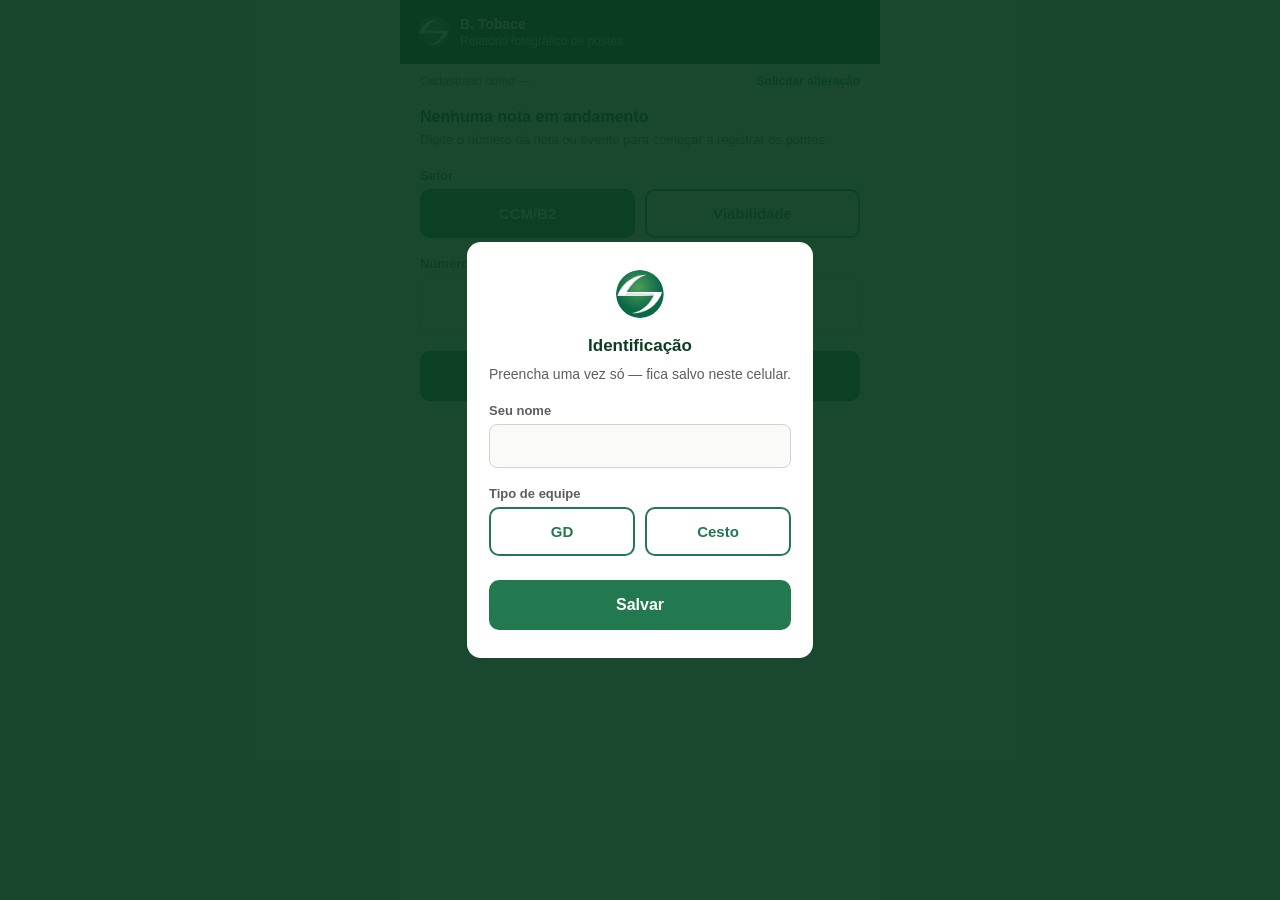
==== index.html @ ee55ce31 "Add files via upload" ====
<!DOCTYPE html>
<html lang="pt-BR">
<head>
<meta charset="UTF-8">
<meta name="viewport" content="width=device-width, initial-scale=1, maximum-scale=1, user-scalable=no, viewport-fit=cover">
<title>B. Tobace — Relatório fotográfico</title>
<link rel="manifest" href="manifest.json">
<meta name="theme-color" content="#0B3D23">
<link rel="apple-touch-icon" href="assets/icon-192.png">
<script src="https://cdnjs.cloudflare.com/ajax/libs/jspdf/2.5.1/jspdf.umd.min.js"></script>
<link rel="stylesheet" href="style.css">
</head>
<body>

<div id="app">

  <!-- SCREEN: START -->
  <div class="screen active" id="screen-start">
    <div class="header">
      <div class="brand">
        <img src="assets/logo-mark-color.png" alt="">
        <div>
          <div class="brand-name">B. Tobace</div>
          <div class="sub">Relatório fotográfico de postes</div>
        </div>
      </div>
    </div>
    <div style="padding:10px 20px 0; display:flex; justify-content:space-between; align-items:center; font-size:12px; color:var(--cinza-texto);">
      <span id="cadastro-info" style="user-select:none;">Cadastrado como —</span>
      <span id="link-solicitar-alteracao" style="color:var(--verde); font-weight:bold; cursor:pointer;">Solicitar alteração</span>
    </div>
    <div class="body-pad">
      <div id="no-session-block">
        <h1>Nenhuma nota em andamento</h1>
        <p class="hint">Digite o número da nota ou evento para começar a registrar os pontos.</p>

        <div class="field">
          <label class="field-label">Setor</label>
          <div class="row2" id="setor-toggle">
            <button type="button" class="btn-secondary setor-btn active" data-setor="medicao">CCM/B2</button>
            <button type="button" class="btn-secondary setor-btn" data-setor="viabilidade">Viabilidade</button>
          </div>
        </div>

        <div class="field">
          <label class="field-label">Número da nota / evento</label>
          <input type="tel" inputmode="numeric" id="input-nota" placeholder="Ex: 1131697">
        </div>
        <button class="btn-primary" id="btn-start-session">Iniciar sessão</button>
      </div>

      <div id="search-block" style="display:none; margin-top:22px;">
        <input type="text" id="input-search-nota" placeholder="Buscar nota..." inputmode="numeric"
          style="width:100%; border:1px solid var(--cinza-borda); border-radius:8px; padding:12px; font-size:15px; background:#fafaf8;">
      </div>

      <div id="sessions-list" style="margin-top:16px;"></div>
      <p id="no-results-msg" class="hint" style="display:none; text-align:center; margin-top:20px;">Nenhuma nota encontrada com esse número.</p>
    </div>
  </div>

  <!-- TEMPLATE: cartão de sessão (usado via JS) -->
  <template id="session-card-template">
    <div class="session-card">
      <div style="display:flex; justify-content:space-between; align-items:center; gap:10px;">
        <div>
          <div class="nota" style="font-size:16px; font-weight:bold; color:var(--verde-escuro);"></div>
          <div class="setor-tag" style="font-size:11px; font-weight:bold; color:var(--verde); text-transform:uppercase; margin-top:2px;"></div>
          <div class="count" style="font-size:12px; color:var(--cinza-texto); margin-top:2px;"></div>
        </div>
      </div>
      <div class="row2" style="margin-top:14px;">
        <button class="btn-primary btn-continuar" style="padding:12px;">Continuar</button>
        <button class="btn-secondary btn-gerar-pdf" style="padding:11px;">Gerar PDF</button>
      </div>
      <button class="btn-ghost btn-danger btn-descartar" style="margin-top:10px; font-size:13px; padding:9px;">Descartar sessão</button>
    </div>
  </template>

  <!-- SCREEN: CAMERA -->
  <div class="screen" id="screen-camera">
    <div class="setor-flag" id="cam-setor-flag">CCM/B2</div>
    <div class="cam-wrap">
      <div class="point-flag">
        <span id="cam-nota-label">Nota —</span>
        <span id="cam-point-label">Ponto —</span>
      </div>
      <video id="video" autoplay playsinline muted></video>
      <div class="cam-overlay">
        <div class="guide-box"></div>
        <div class="guide-msg">Encaixe o poste inteiro, da base ao topo</div>
        <div class="level-line-v-fixed" id="level-line-v-fixed"></div>
        <div class="level-line-v" id="level-line-v"></div>
        <div class="angle-badge" id="angle-badge">sensor indisponível</div>
      </div>
    </div>
    <div class="cam-controls">
      <button class="shutter-btn" id="btn-capture">Capturar foto</button>
      <p class="sensor-note" id="sensor-note">Leitura do sensor do celular · tolerância 85°–95°</p>
      <button class="btn-ghost" id="btn-enable-sensor" style="margin-top:10px; display:none;">Ativar sensor de nível</button>
      <button class="btn-ghost" id="btn-finish-session-cam" style="margin-top:10px;">Finalizar sessão</button>
    </div>
  </div>

  <!-- SCREEN: CONFIRM PHOTO -->
  <div class="screen" id="screen-confirm">
    <div class="confirm-img-wrap">
      <img id="confirm-img" src="" alt="">
    </div>
    <div class="body-pad" style="padding-top:16px;">
      <div class="row2">
        <button class="btn-secondary" id="btn-retake">Refazer foto</button>
        <button class="btn-primary" id="btn-accept-photo">Usar esta foto</button>
      </div>
    </div>
  </div>

  <!-- SCREEN: MORE PHOTO? -->
  <div class="screen" id="screen-more">
    <div class="header">
      <div>
        <div class="brand-name" id="more-nota-label">Nota —</div>
        <div class="sub" id="more-point-label">Ponto —</div>
      </div>
    </div>
    <div class="body-pad">
      <h1>Mais uma foto deste ponto?</h1>
      <p class="hint">Pode tirar uma segunda foto em outro ângulo do mesmo poste, se ajudar a documentar melhor.</p>
      <div class="row2">
        <button class="btn-primary" id="btn-more-yes">Sim, outro ângulo</button>
        <button class="btn-secondary" id="btn-more-no">Não, continuar</button>
      </div>
    </div>
  </div>

  <!-- SCREEN: POINT FORM (numero do ponto + observacao) -->
  <div class="screen" id="screen-point-form">
    <div class="header">
      <div>
        <div class="brand-name" id="pf-nota-label">Nota —</div>
        <div class="sub">Confirme os dados do ponto</div>
      </div>
    </div>
    <div class="setor-flag" id="pf-setor-flag">CCM/B2</div>
    <div class="body-pad">
      <div class="field">
        <label class="field-label">Número do ponto</label>
        <input type="tel" inputmode="numeric" id="input-ponto">
      </div>
      <div class="field">
        <label class="field-label">Observação (opcional)</label>
        <textarea id="input-observacao" placeholder="Ex: estrutura reforçada, cruzeta trocada"></textarea>
      </div>
      <button class="btn-primary" id="btn-save-point">Salvar e ir para o próximo poste</button>
      <button class="btn-ghost" id="btn-finish-nota" style="margin-top:10px;">Finalizar nota</button>
      <button class="btn-ghost" id="btn-cancel-edit" style="margin-top:10px; display:none;">Cancelar edição</button>
    </div>
  </div>

  <!-- SCREEN: VIABILIDADE — PASSO 1: IDENTIFICAÇÃO -->
  <div class="screen" id="screen-viab-1">
    <div class="header">
      <div>
        <div class="brand-name">Formulário de Viabilidade</div>
        <div class="sub">Passo 1 de 3 — Identificação</div>
      </div>
    </div>
    <div class="body-pad" style="flex:1; overflow-y:auto;">
      <div class="field">
        <label class="field-label">Responsável pela viabilidade *</label>
        <input type="text" id="viab-responsavel">
      </div>
      <div class="field">
        <label class="field-label">Telefone para contato *</label>
        <input type="tel" id="viab-telefone">
      </div>
      <div class="field">
        <label class="field-label">Chaves previstas para isolação/trafos *</label>
        <input type="text" id="viab-chaves-isolacao">
      </div>
      <div class="field">
        <label class="field-label">Chaves previstas para referência (LV) *</label>
        <input type="text" id="viab-chaves-referencia">
      </div>
      <div class="field">
        <label class="field-label">Janela prevista para execução *</label>
        <input type="text" id="viab-janela">
      </div>
      <div class="field">
        <label class="field-label">Equipes previstas para execução *</label>
        <input type="text" id="viab-equipes">
      </div>
      <div class="field">
        <label class="field-label">Tempo médio de deslocamento da base até a obra *</label>
        <input type="text" id="viab-tempo-deslocamento">
      </div>
      <div class="field">
        <label class="field-label">Tempo previsto para execução (ex: 4hrs) *</label>
        <input type="text" id="viab-tempo-previsto">
      </div>
      <div class="field">
        <label class="field-label">Melhor dia para execução *</label>
        <div class="row2">
          <button type="button" class="btn-secondary melhor-dia-btn" data-valor="semana">Dia de semana</button>
          <button type="button" class="btn-secondary melhor-dia-btn" data-valor="fds">Final de semana</button>
        </div>
      </div>
    </div>
    <div class="footer-fixed">
      <button class="btn-primary" id="btn-viab-1-next">Próximo — Checklist técnico</button>
    </div>
  </div>

  <!-- SCREEN: VIABILIDADE — PASSO 2: CHECKLIST -->
  <div class="screen" id="screen-viab-2">
    <div class="header">
      <div>
        <div class="brand-name">Formulário de Viabilidade</div>
        <div class="sub">Passo 2 de 3 — Checklist técnico</div>
      </div>
    </div>
    <div class="body-pad" id="viab-checklist-list" style="flex:1; overflow-y:auto;"></div>
    <div class="footer-fixed">
      <button class="btn-ghost" id="btn-viab-2-back" style="margin-bottom:10px;">Voltar</button>
      <button class="btn-primary" id="btn-viab-2-next">Próximo — Observações</button>
    </div>
  </div>

  <!-- SCREEN: VIABILIDADE — PASSO 3: OBSERVAÇÕES -->
  <div class="screen" id="screen-viab-3">
    <div class="header">
      <div>
        <div class="brand-name">Formulário de Viabilidade</div>
        <div class="sub">Passo 3 de 3 — Observações gerais</div>
      </div>
    </div>
    <div class="body-pad">
      <div class="field">
        <label class="field-label">Preencher com informações necessárias / detalhar a obra, trajeto, impressões, dificuldades, etc *</label>
        <textarea id="viab-observacoes" style="min-height:180px;"></textarea>
      </div>
    </div>
    <div class="footer-fixed">
      <button class="btn-ghost" id="btn-viab-3-back" style="margin-bottom:10px;">Voltar</button>
      <button class="btn-primary" id="btn-viab-3-finish">Concluir formulário</button>
    </div>
  </div>

  <!-- SCREEN: REVIEW -->
  <div class="screen" id="screen-review">
    <div class="header">
      <div>
        <div class="brand-name">Revisar antes de gerar</div>
        <div class="sub" id="review-nota-label">Nota —</div>
      </div>
    </div>
    <div class="setor-flag" id="review-setor-flag">CCM/B2</div>
    <div class="body-pad" id="review-list" style="flex:1; overflow-y:auto;">
    </div>
    <div class="footer-fixed">
      <button class="btn-primary" id="btn-generate-pdf">Gerar relatório em PDF</button>
      <button class="btn-ghost" id="btn-edit-viab-form" style="margin-top:10px; display:none;">Editar formulário de Viabilidade</button>
      <button class="btn-ghost" id="btn-back-to-camera" style="margin-top:10px;">Voltar e tirar mais fotos</button>
    </div>
  </div>

  <!-- SCREEN: DONE -->
  <div class="screen" id="screen-done">
    <div class="body-pad center-msg">
      <img src="assets/logo-mark-color.png" alt="" style="width:64px; height:64px; border-radius:50%; margin-bottom:20px;">
      <h1 style="text-align:center;">Relatório gerado</h1>
      <p class="hint">O PDF foi salvo. Compartilhe pelo WhatsApp do jeito que já costuma fazer.</p>
      <div class="stack" style="margin-top:20px;">
        <button class="btn-primary" id="btn-share-pdf">Compartilhar PDF</button>
        <button class="btn-secondary" id="btn-download-pdf">Baixar PDF novamente</button>
        <button class="btn-ghost" id="btn-new-session">Iniciar nova nota</button>
      </div>
    </div>
  </div>

</div>

<div class="toast" id="toast"></div>

<div class="backup-overlay" id="cadastro-overlay">
  <div class="card">
    <img src="assets/logo-mark-color.png" alt="" style="width:48px; height:48px; border-radius:50%; margin-bottom:14px;">
    <h2 style="font-size:17px; color:var(--verde-escuro); margin:0 0 8px;">Identificação</h2>
    <p style="font-size:14px; color:var(--cinza-texto); margin:0 0 18px; line-height:1.5;">Preencha uma vez só — fica salvo neste celular.</p>
    <div class="field" style="text-align:left;">
      <label class="field-label">Seu nome</label>
      <input type="text" id="cadastro-nome">
    </div>
    <div class="field" style="text-align:left;">
      <label class="field-label">Tipo de equipe</label>
      <div class="row2">
        <button type="button" class="btn-secondary cadastro-tipo-btn" data-valor="GD">GD</button>
        <button type="button" class="btn-secondary cadastro-tipo-btn" data-valor="Cesto">Cesto</button>
      </div>
    </div>
    <button class="btn-primary" id="btn-salvar-cadastro" style="width:100%; margin-top:6px;">Salvar</button>
  </div>
</div>

<div class="backup-overlay" id="pin-overlay">
  <div class="card">
    <h2 style="font-size:17px; color:var(--verde-escuro); margin:0 0 8px;">Digite o PIN</h2>
    <p style="font-size:14px; color:var(--cinza-texto); margin:0 0 16px;">Necessário pra alterar o cadastro diretamente.</p>
    <input type="password" inputmode="numeric" pattern="[0-9]*" id="pin-input" placeholder="••••••" style="text-align:center; font-size:22px; letter-spacing:4px; width:100%; padding:12px; border:1px solid var(--cinza-borda); border-radius:8px;">
    <div class="row2" style="margin-top:14px;">
      <button class="btn-ghost" id="btn-pin-cancelar">Cancelar</button>
      <button class="btn-primary" id="btn-pin-confirmar">Confirmar</button>
    </div>
  </div>
</div>

<div class="backup-overlay" id="edit-cadastro-overlay">
  <div class="card">
    <h2 style="font-size:17px; color:var(--verde-escuro); margin:0 0 8px;">Editar cadastro</h2>
    <div class="field" style="text-align:left;">
      <label class="field-label">Nome</label>
      <input type="text" id="edit-cadastro-nome">
    </div>
    <div class="field" style="text-align:left;">
      <label class="field-label">Tipo de equipe</label>
      <div class="row2">
        <button type="button" class="btn-secondary edit-tipo-btn" data-valor="GD">GD</button>
        <button type="button" class="btn-secondary edit-tipo-btn" data-valor="Cesto">Cesto</button>
      </div>
    </div>
    <div class="row2" style="margin-top:14px;">
      <button class="btn-ghost" id="btn-edit-cadastro-cancelar">Cancelar</button>
      <button class="btn-primary" id="btn-edit-cadastro-salvar">Salvar</button>
    </div>
  </div>
</div>

<div class="backup-overlay" id="solicitar-overlay">
  <div class="card">
    <h2 style="font-size:17px; color:var(--verde-escuro); margin:0 0 8px;">Solicitar alteração de cadastro</h2>
    <p style="font-size:13px; color:var(--cinza-texto); margin:0 0 16px;">Isso não muda seu cadastro agora — envia um pedido pro responsável decidir.</p>
    <div class="field" style="text-align:left;">
      <label class="field-label">Tipo desejado</label>
      <div class="row2">
        <button type="button" class="btn-secondary solicitar-tipo-btn" data-valor="GD">GD</button>
        <button type="button" class="btn-secondary solicitar-tipo-btn" data-valor="Cesto">Cesto</button>
      </div>
    </div>
    <div class="field" style="text-align:left;">
      <label class="field-label">Motivo (opcional)</label>
      <textarea id="solicitar-motivo" style="min-height:70px;"></textarea>
    </div>
    <div class="row2" style="margin-top:6px;">
      <button class="btn-ghost" id="btn-solicitar-cancelar">Cancelar</button>
      <button class="btn-primary" id="btn-solicitar-enviar">Enviar pedido</button>
    </div>
  </div>
</div>

<div class="backup-overlay" id="backup-overlay">
  <div class="card">
    <img src="assets/logo-mark-color.png" alt="" style="width:48px; height:48px; border-radius:50%; margin-bottom:14px;">
    <h2 style="font-size:17px; color:var(--verde-escuro); margin:0 0 8px;">Backup semanal necessário</h2>
    <p style="font-size:14px; color:var(--cinza-texto); margin:0 0 20px; line-height:1.5;">Gere o arquivo de backup com todos os dados salvos no celular e envie no grupo antes de continuar usando o app.</p>
    <button class="btn-primary" id="btn-gerar-backup" style="width:100%;">Gerar e compartilhar backup</button>
    <button class="btn-secondary" id="btn-confirmar-backup" style="width:100%; margin-top:10px; display:none;">Já enviei no grupo ✓</button>
  </div>
</div>

<script src="app.js"></script>
</body>
</html>
---- style.css ----
:root{
    --verde: #23794F;
    --verde-escuro: #0B3D23;
    --verde-claro: #E1F5EE;
    --vermelho: #E24B4A;
    --amarelo: #FAC775;
    --cinza-borda: #D3D1C7;
    --cinza-texto: #5F5E5A;
  }
  *{box-sizing:border-box; -webkit-tap-highlight-color: transparent;}
  html,body{
    margin:0; padding:0; height:100%;
    background:#F5F5F5;
    font-family: Arial, Calibri, -apple-system, sans-serif;
    color:#1a1a1a;
    overscroll-behavior:none;
  }
  #app{
    max-width:480px; margin:0 auto; min-height:100vh;
    background:#fff; display:flex; flex-direction:column;
    position:relative;
  }
  .screen{ display:none; flex-direction:column; flex:1; min-height:100vh; }
  .screen.active{ display:flex; }

  .header{
    background:var(--verde-escuro); color:#fff;
    padding:16px 18px; display:flex; align-items:center; justify-content:space-between;
    flex-shrink:0;
  }
  .header .brand{ display:flex; align-items:center; gap:10px; }
  .header .brand img{ width:32px; height:32px; border-radius:50%; }
  .header .brand-name{ font-size:14px; font-weight:bold; }
  .header .sub{ font-size:12px; color:#9FE1CB; margin-top:2px; }
  .badge-pill{
    background:var(--verde); color:#fff; font-size:12px; font-weight:bold;
    padding:5px 12px; border-radius:20px; white-space:nowrap;
  }
  .badge-pill.warn{ background:var(--vermelho); }
  .badge-pill.ok{ background:#639922; }

  .body-pad{ padding:20px; flex:1; }

  h1{ font-size:16px; color:var(--verde-escuro); font-weight:bold; margin:0 0 4px; }
  p.hint{ font-size:13px; color:var(--cinza-texto); margin:0 0 18px; line-height:1.5; }

  input[type="text"], input[type="tel"], textarea{
    width:100%; border:1px solid var(--cinza-borda); border-radius:8px;
    padding:12px; font-size:16px; font-family:inherit; background:#fafaf8;
  }
  textarea{ min-height:80px; resize:vertical; }
  input[inputmode="numeric"]{ text-align:center; font-size:22px; font-weight:bold; padding:14px; }

  label.field-label{ font-size:13px; color:var(--cinza-texto); display:block; margin:0 0 6px; font-weight:bold; }
  .field{ margin-bottom:18px; }

  button{ font-family:inherit; cursor:pointer; border:none; }
  .btn-primary{
    width:100%; background:var(--verde); color:#fff; border-radius:10px;
    padding:16px; font-size:16px; font-weight:bold;
  }
  .btn-primary:active{ background:var(--verde-escuro); }
  .btn-secondary{
    width:100%; background:#fff; color:var(--verde); border:2px solid var(--verde);
    border-radius:10px; padding:14px; font-size:15px; font-weight:bold;
  }
  .btn-ghost{
    width:100%; background:transparent; color:var(--cinza-texto); border:1px solid var(--cinza-borda);
    border-radius:10px; padding:12px; font-size:14px; font-weight:bold;
  }
  .btn-danger{ color:var(--vermelho); border-color:var(--vermelho); }
  .stack{ display:flex; flex-direction:column; gap:10px; }
  .row2{ display:grid; grid-template-columns:1fr 1fr; gap:10px; }

  .resume-card{
    border:2px solid var(--verde); border-radius:12px; padding:16px 18px; margin-top:20px;
    display:flex; justify-content:space-between; align-items:center; gap:10px;
  }
  .resume-card .label{ font-size:11px; color:var(--verde); font-weight:bold; text-transform:uppercase; }
  .resume-card .nota{ font-size:16px; font-weight:bold; color:var(--verde-escuro); margin:2px 0; }
  .resume-card .count{ font-size:12px; color:var(--cinza-texto); }

  .session-card{
    border:2px solid var(--verde); border-radius:12px; padding:16px 18px; margin-bottom:14px;
  }

  /* Camera screen */
  .cam-wrap{ position:relative; width:100%; aspect-ratio:3/4; background:#000; overflow:hidden; flex-shrink:0; }
  .cam-wrap video, .cam-wrap canvas.preview{ width:100%; height:100%; object-fit:cover; display:block; }
  .cam-overlay{ position:absolute; inset:0; pointer-events:none; }
  .guide-box{
    position:absolute; top:4%; bottom:4%; left:20%; right:20%;
    border:2.5px dashed var(--amarelo); border-radius:8px;
  }
  .guide-msg{
    position:absolute; top:36%; left:8%; right:8%; text-align:center;
    background:rgba(250,199,117,0.95); color:#412402; font-size:12px; font-weight:bold;
    padding:6px 10px; border-radius:6px;
  }
  .level-line-v-fixed{
    position:absolute; left:50%; top:5%; bottom:5%; width:2px;
    background:repeating-linear-gradient(to bottom, #5DCAA5 0, #5DCAA5 10px, transparent 10px, transparent 18px);
    transform:translateX(-1px);
  }
  .level-line-v{
    position:absolute; left:50%; top:5%; bottom:5%; width:3px; background:var(--vermelho);
    transform-origin:center center; transform:translateX(-1.5px);
  }
  .angle-badge{
    position:absolute; top:14px; left:50%; transform:translateX(-50%);
    padding:6px 14px; border-radius:20px; font-size:13px; font-weight:bold; color:#fff;
    background:var(--vermelho);
  }
  .angle-badge.ok{ background:#639922; }
  .cam-controls{ padding:16px 20px; flex-shrink:0; }
  .shutter-btn{
    width:100%; background:var(--verde); color:#fff; border-radius:10px;
    padding:16px; font-size:16px; font-weight:bold;
  }
  .sensor-note{ font-size:11px; color:var(--cinza-texto); text-align:center; margin:10px 0 0; }
  .point-flag{
    position:absolute; top:0; left:0; right:0; background:var(--verde-escuro); color:#fff;
    font-size:13px; font-weight:bold; padding:10px 16px; display:flex; justify-content:space-between;
  }

  /* Confirm photo screen */
  .confirm-img-wrap{ position:relative; width:100%; aspect-ratio:3/4; background:#000; flex-shrink:0; }
  .confirm-img-wrap img{ width:100%; height:100%; object-fit:cover; display:block; }

  /* Review list */
  .point-item{
    display:flex; gap:12px; align-items:center; padding:12px; border:1px solid var(--cinza-borda);
    border-radius:10px; margin-bottom:10px;
  }
  .point-item img{ width:56px; height:56px; object-fit:cover; border-radius:8px; flex-shrink:0; }
  .point-item .info{ flex:1; min-width:0; }
  .point-item .info .p-num{ font-weight:bold; font-size:14px; color:var(--verde-escuro); }
  .point-item .info .p-meta{ font-size:12px; color:var(--cinza-texto); }
  .point-item .del-btn{ color:var(--vermelho); font-size:13px; font-weight:bold; background:none; padding:6px; }
  .point-item .edit-btn{ color:var(--verde); font-size:13px; font-weight:bold; background:none; padding:6px; }
  .point-item .actions{ display:flex; flex-direction:column; gap:2px; align-items:flex-end; }

  .footer-fixed{ padding:16px 20px 24px; border-top:1px solid var(--cinza-borda); flex-shrink:0; background:#fff; }

  .center-msg{ text-align:center; padding:60px 20px; color:var(--cinza-texto); }
  .toast{
    position:fixed; bottom:24px; left:50%; transform:translateX(-50%);
    background:var(--verde-escuro); color:#fff; padding:12px 20px; border-radius:8px;
    font-size:14px; z-index:999; max-width:90%; text-align:center; display:none;
  }

  /* Seletor de setor e "melhor dia" — botão vira verde quando selecionado */
  .setor-btn.active, .melhor-dia-btn.active, .cadastro-tipo-btn.active, .edit-tipo-btn.active, .solicitar-tipo-btn.active{
    background: var(--verde); color:#fff; border-color:var(--verde);
  }

  /* Checklist de Viabilidade */
  .checklist-item{
    border:1px solid var(--cinza-borda); border-radius:10px; padding:14px; margin-bottom:12px;
  }
  .checklist-item .q-label{ font-size:14px; font-weight:bold; color:var(--verde-escuro); margin-bottom:10px; line-height:1.4; }
  .checklist-item .q-toggle{ display:grid; grid-template-columns:1fr 1fr; gap:8px; }
  .checklist-item .q-btn{
    padding:10px; border-radius:8px; border:1.5px solid var(--cinza-borda); background:#fff;
    font-size:14px; font-weight:bold; color:var(--cinza-texto);
  }
  .checklist-item .q-btn.selected-sim{ background:#639922; color:#fff; border-color:#639922; }
  .checklist-item .q-btn.selected-nao{ background:var(--vermelho); color:#fff; border-color:var(--vermelho); }
  .checklist-item .q-detail{ margin-top:10px; }
  .checklist-item .q-detail label{ font-size:12px; color:var(--cinza-texto); display:block; margin-bottom:6px; }
  .checklist-item .q-detail textarea{ min-height:70px; }
  .checklist-item .q-contacts{ margin-top:10px; display:flex; flex-direction:column; gap:8px; }
  .checklist-item .q-contacts input{ font-size:14px; padding:10px; }

  /* Overlay bloqueante do backup semanal */
  .backup-overlay{
    position:fixed; inset:0; background:rgba(11,61,35,0.94); z-index:2000;
    display:none; align-items:center; justify-content:center; padding:24px;
  }
  .backup-overlay.active{ display:flex; }
  .backup-overlay .card{
    background:#fff; border-radius:14px; padding:28px 22px; max-width:360px; text-align:center;
  }

  /* Selo de setor — bem visível em toda a jornada da nota (câmera, ponto, revisão) */
  .setor-flag{
    padding:7px 16px; font-size:12px; font-weight:bold; text-align:center;
    color:#fff; letter-spacing:0.5px; text-transform:uppercase;
  }
  .setor-flag.setor-ccm{ background:var(--verde); }
  .setor-flag.setor-viab{ background:#B8860B; }
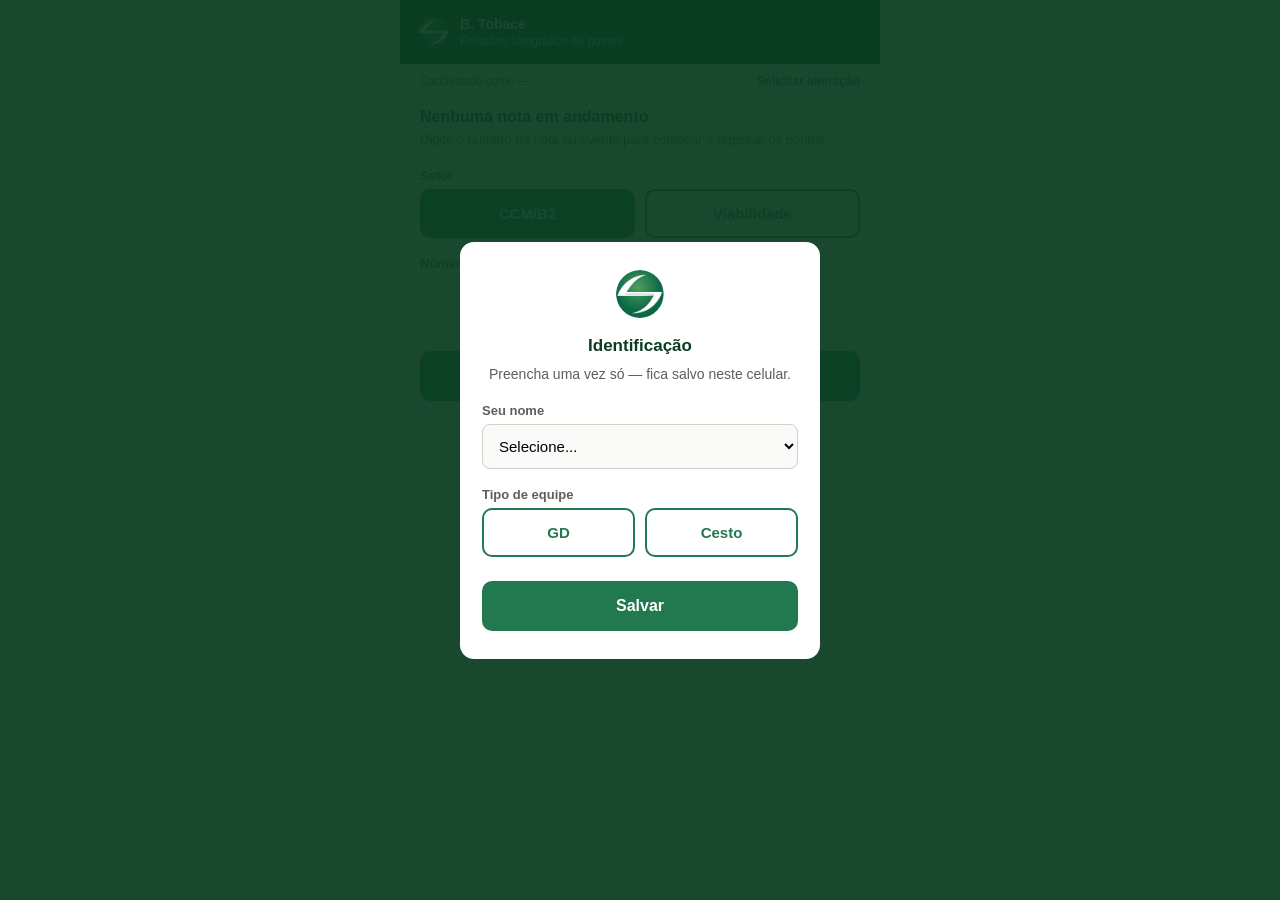
==== commit a6ecf20c: "Add files via upload" ====
--- a/index.html
+++ b/index.html
@@ -30,6 +30,14 @@
       <span id="link-solicitar-alteracao" style="color:var(--verde); font-weight:bold; cursor:pointer;">Solicitar alteração</span>
     </div>
     <div class="body-pad">
+      <div id="erro-carregamento-block" style="display:none;">
+        <div style="background:#FDECEC; border:1px solid #F0B8B8; border-radius:10px; padding:18px;">
+          <p style="font-size:15px; font-weight:bold; color:#791F1F; margin:0 0 8px;">Não foi possível confirmar os dados salvos</p>
+          <p style="font-size:13px; color:#791F1F; margin:0 0 14px; line-height:1.5;">Por segurança, o app não vai deixar criar uma nota nova agora — isso evita apagar por engano o que já estava salvo. Tente de novo abaixo. Se persistir, feche o app completamente e abra de novo.</p>
+          <button class="btn-primary" id="btn-tentar-carregar-de-novo" style="width:100%;">Tentar de novo</button>
+        </div>
+      </div>
+
       <div id="no-session-block">
         <h1>Nenhuma nota em andamento</h1>
         <p class="hint">Digite o número da nota ou evento para começar a registrar os pontos.</p>
@@ -80,21 +88,42 @@
   <!-- SCREEN: CAMERA -->
   <div class="screen" id="screen-camera">
     <div class="setor-flag" id="cam-setor-flag">CCM/B2</div>
-    <div class="cam-wrap">
+    <div class="cam-wrap" id="cam-wrap">
       <div class="point-flag">
         <span id="cam-nota-label">Nota —</span>
         <span id="cam-point-label">Ponto —</span>
       </div>
       <video id="video" autoplay playsinline muted></video>
       <div class="cam-overlay">
-        <div class="guide-box"></div>
-        <div class="guide-msg">Encaixe o poste inteiro, da base ao topo</div>
+        <div class="guide-box" id="guide-box-ponto"></div>
+        <div class="guide-msg" id="guide-msg-ponto">Encaixe o poste inteiro, da base ao topo</div>
+        <div class="guide-box-vao guide-box-vao-esq" id="guide-box-vao-esq" style="display:none;"></div>
+        <div class="guide-box-vao guide-box-vao-dir" id="guide-box-vao-dir" style="display:none;"></div>
+        <div class="guide-msg" id="guide-msg-vao" style="display:none;">Encaixe os dois postes, um de cada lado, com o vão no meio</div>
         <div class="level-line-v-fixed" id="level-line-v-fixed"></div>
         <div class="level-line-v" id="level-line-v"></div>
         <div class="angle-badge" id="angle-badge">sensor indisponível</div>
+        <div class="focus-ring" id="focus-ring"></div>
+        <div class="focus-hint" id="focus-hint">Toque na tela pra focar/clarear longe da luz</div>
       </div>
     </div>
     <div class="cam-controls">
+      <div class="field" id="zoom-control" style="display:none; margin-bottom:12px;">
+        <label class="field-label">Zoom</label>
+        <div class="row3" id="zoom-buttons">
+          <button type="button" class="btn-secondary zoom-btn active" data-valor="1">1x</button>
+          <button type="button" class="btn-secondary zoom-btn" data-valor="2">2x</button>
+          <button type="button" class="btn-secondary zoom-btn" data-valor="3">3x</button>
+        </div>
+      </div>
+      <div class="field" id="exposure-control" style="display:none; margin-bottom:12px;">
+        <label class="field-label">Ajuste de exposição (mais escuro ↔ mais claro)</label>
+        <input type="range" id="exposure-slider" style="width:100%;">
+      </div>
+      <div class="row2" id="tipo-captura-toggle" style="margin-bottom:12px;">
+        <button type="button" class="btn-secondary tipo-captura-btn active" data-valor="ponto">Ponto</button>
+        <button type="button" class="btn-secondary tipo-captura-btn" data-valor="vao">Vão</button>
+      </div>
       <button class="shutter-btn" id="btn-capture">Capturar foto</button>
       <p class="sensor-note" id="sensor-note">Leitura do sensor do celular · tolerância 85°–95°</p>
       <button class="btn-ghost" id="btn-enable-sensor" style="margin-top:10px; display:none;">Ativar sensor de nível</button>
@@ -144,8 +173,24 @@
     <div class="setor-flag" id="pf-setor-flag">CCM/B2</div>
     <div class="body-pad">
       <div class="field">
+        <label class="field-label">Tipo</label>
+        <div class="row2" id="pf-tipo-toggle">
+          <button type="button" class="btn-secondary pf-tipo-btn" data-valor="ponto">Ponto</button>
+          <button type="button" class="btn-secondary pf-tipo-btn" data-valor="vao">Vão</button>
+        </div>
+      </div>
+      <div class="field" id="campo-ponto">
         <label class="field-label">Número do ponto</label>
         <input type="tel" inputmode="numeric" id="input-ponto">
+      </div>
+      <div class="field" id="campo-vao" style="display:none;">
+        <label class="field-label">Vão — do ponto / até o ponto</label>
+        <div class="row2">
+          <input type="tel" inputmode="numeric" id="input-vao-de" placeholder="De (ex: 1)">
+          <input type="tel" inputmode="numeric" id="input-vao-ate" placeholder="Até (ex: 2)">
+        </div>
+        <label class="field-label" style="margin-top:14px;">Quantidade de celosas instaladas</label>
+        <input type="tel" inputmode="numeric" id="input-vao-celosas" placeholder="Ex: 3">
       </div>
       <div class="field">
         <label class="field-label">Observação (opcional)</label>
@@ -289,7 +334,8 @@
     <p style="font-size:14px; color:var(--cinza-texto); margin:0 0 18px; line-height:1.5;">Preencha uma vez só — fica salvo neste celular.</p>
     <div class="field" style="text-align:left;">
       <label class="field-label">Seu nome</label>
-      <input type="text" id="cadastro-nome">
+      <select id="cadastro-nome-select" style="width:100%; padding:12px; border:1px solid var(--cinza-borda); border-radius:8px; font-size:15px; background:#fafaf8;"></select>
+      <input type="text" id="cadastro-nome-outro" placeholder="Digite seu nome completo" style="margin-top:8px; display:none;">
     </div>
     <div class="field" style="text-align:left;">
       <label class="field-label">Tipo de equipe</label>
@@ -319,7 +365,8 @@
     <h2 style="font-size:17px; color:var(--verde-escuro); margin:0 0 8px;">Editar cadastro</h2>
     <div class="field" style="text-align:left;">
       <label class="field-label">Nome</label>
-      <input type="text" id="edit-cadastro-nome">
+      <select id="edit-cadastro-nome-select" style="width:100%; padding:12px; border:1px solid var(--cinza-borda); border-radius:8px; font-size:15px; background:#fafaf8;"></select>
+      <input type="text" id="edit-cadastro-nome-outro" placeholder="Digite o nome completo" style="margin-top:8px; display:none;">
     </div>
     <div class="field" style="text-align:left;">
       <label class="field-label">Tipo de equipe</label>
--- a/style.css
+++ b/style.css
@@ -71,6 +71,7 @@
   .btn-danger{ color:var(--vermelho); border-color:var(--vermelho); }
   .stack{ display:flex; flex-direction:column; gap:10px; }
   .row2{ display:grid; grid-template-columns:1fr 1fr; gap:10px; }
+  .row3{ display:grid; grid-template-columns:1fr 1fr 1fr; gap:10px; }
 
   .resume-card{
     border:2px solid var(--verde); border-radius:12px; padding:16px 18px; margin-top:20px;
@@ -92,6 +93,12 @@
     position:absolute; top:4%; bottom:4%; left:20%; right:20%;
     border:2.5px dashed var(--amarelo); border-radius:8px;
   }
+  .guide-box-vao{
+    position:absolute; top:8%; bottom:30%; width:16%;
+    border:2.5px dashed var(--amarelo); border-radius:8px;
+  }
+  .guide-box-vao-esq{ left:4%; }
+  .guide-box-vao-dir{ right:4%; }
   .guide-msg{
     position:absolute; top:36%; left:8%; right:8%; text-align:center;
     background:rgba(250,199,117,0.95); color:#412402; font-size:12px; font-weight:bold;
@@ -150,7 +157,7 @@
   }
 
   /* Seletor de setor e "melhor dia" — botão vira verde quando selecionado */
-  .setor-btn.active, .melhor-dia-btn.active, .cadastro-tipo-btn.active, .edit-tipo-btn.active, .solicitar-tipo-btn.active{
+  .setor-btn.active, .melhor-dia-btn.active, .cadastro-tipo-btn.active, .edit-tipo-btn.active, .solicitar-tipo-btn.active, .tipo-captura-btn.active, .pf-tipo-btn.active, .zoom-btn.active{
     background: var(--verde); color:#fff; border-color:var(--verde);
   }
 
@@ -189,3 +196,16 @@
   }
   .setor-flag.setor-ccm{ background:var(--verde); }
   .setor-flag.setor-viab{ background:#B8860B; }
+
+  /* Toque pra focar/expor (feedback visual) */
+  .focus-ring{
+    position:absolute; width:64px; height:64px; margin-left:-32px; margin-top:-32px;
+    border:2.5px solid #FAC775; border-radius:50%; pointer-events:none;
+    opacity:0; transition:opacity 0.2s;
+  }
+  .focus-ring.show{ opacity:1; }
+  .focus-hint{
+    position:absolute; bottom:8%; left:8%; right:8%; text-align:center;
+    background:rgba(11,61,35,0.75); color:#fff; font-size:11px; font-weight:bold;
+    padding:5px 10px; border-radius:6px; pointer-events:none;
+  }
